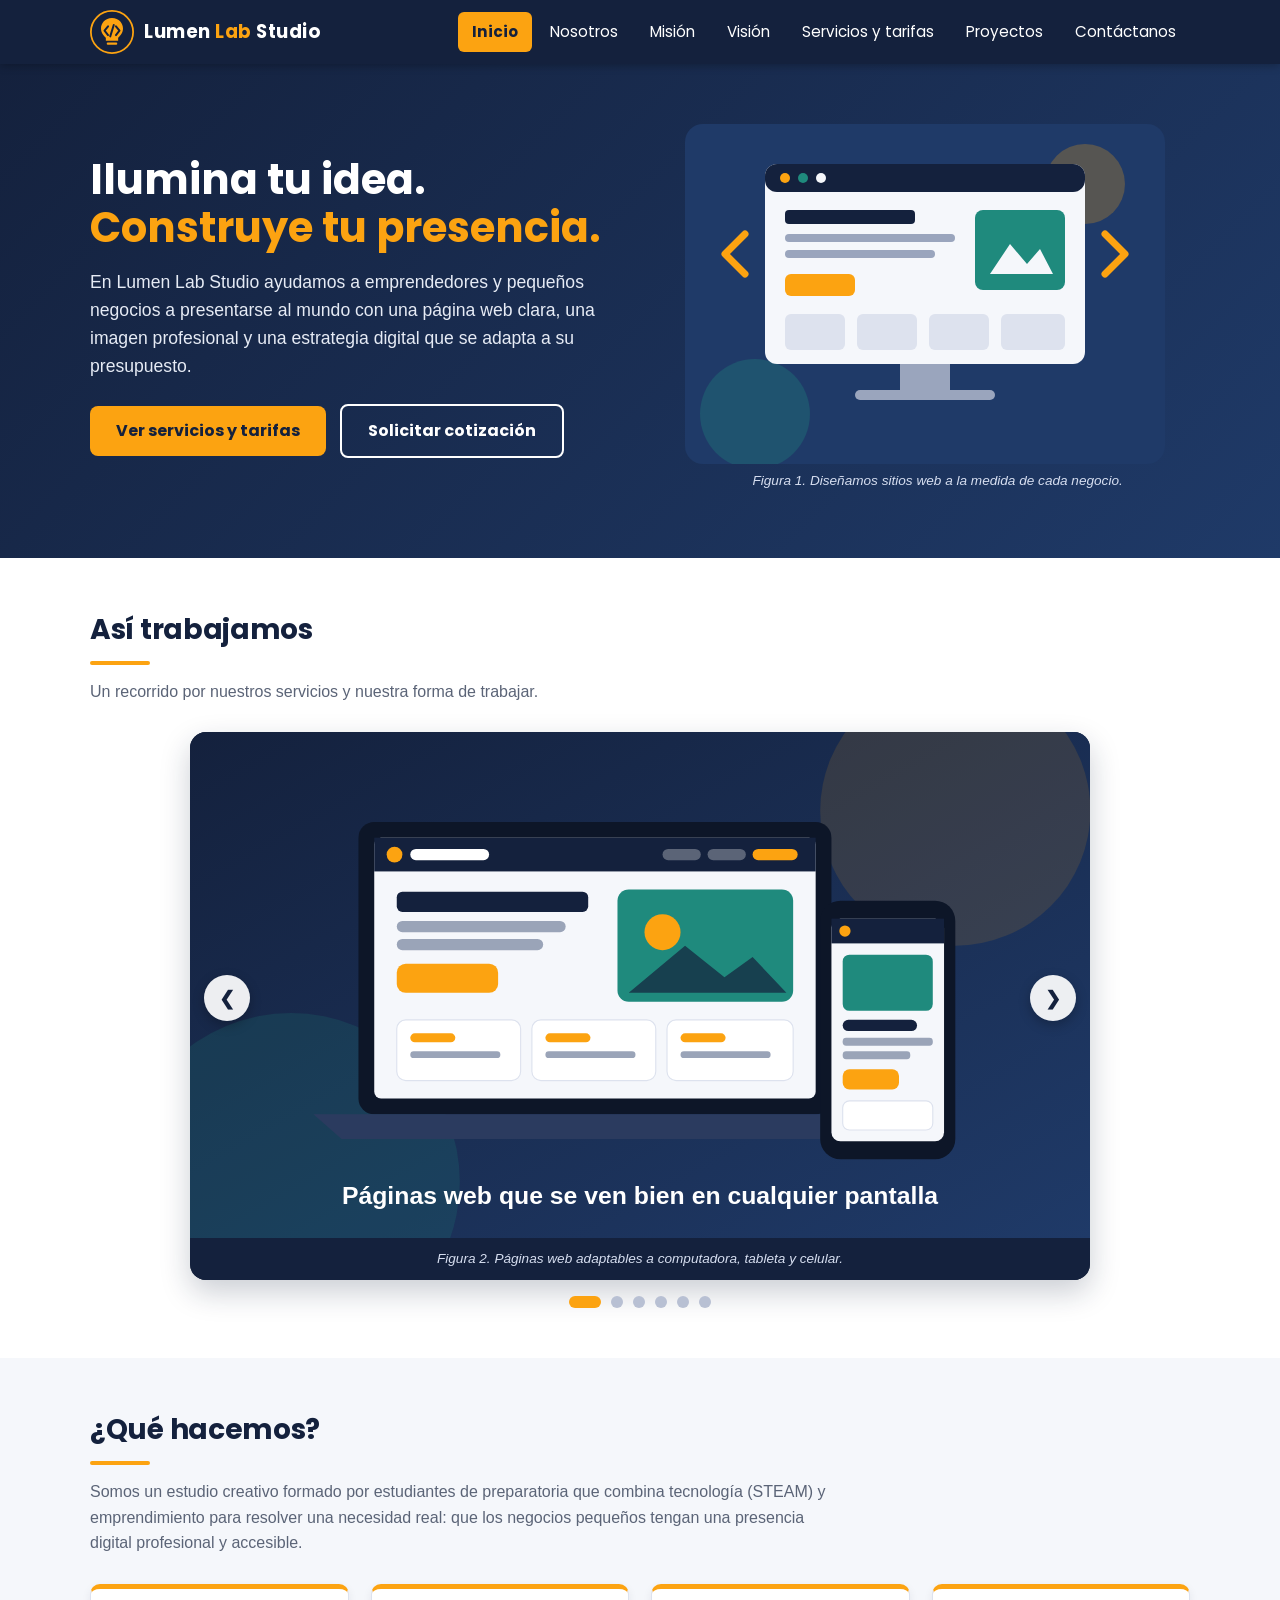
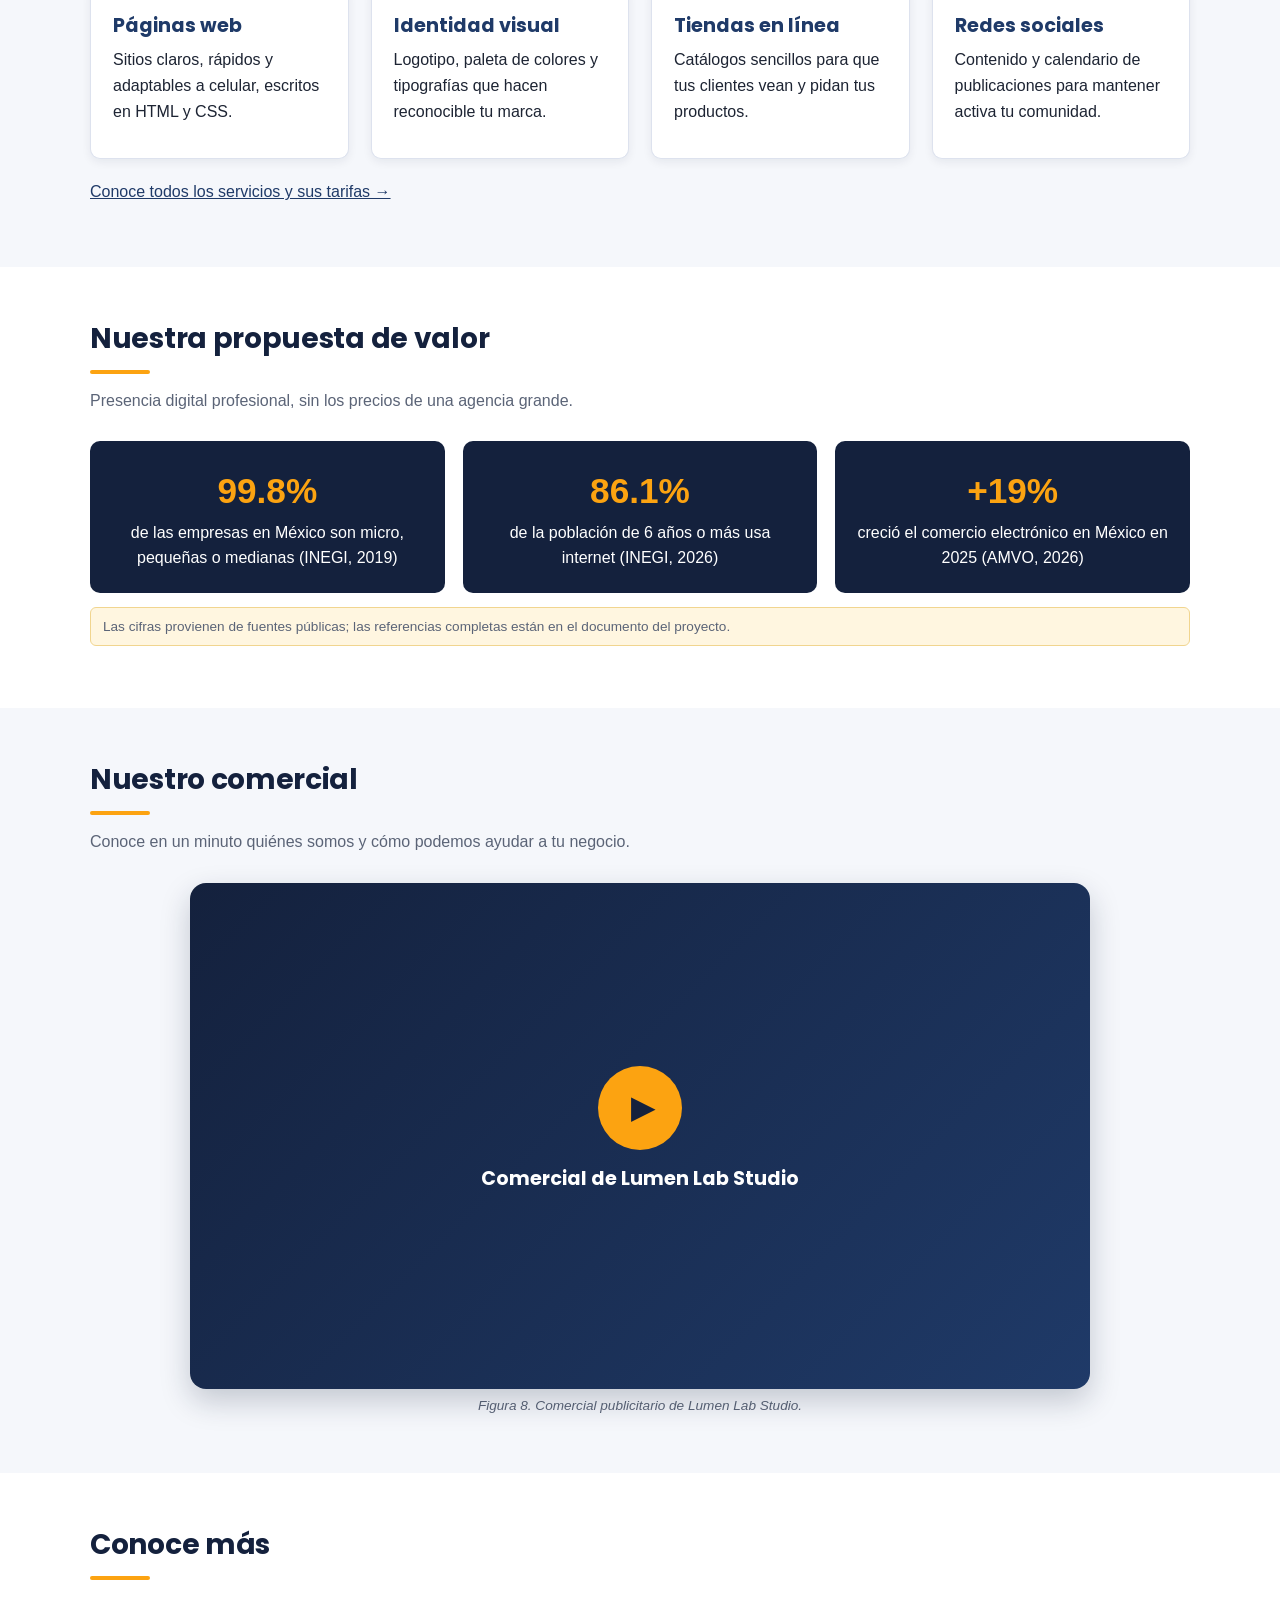
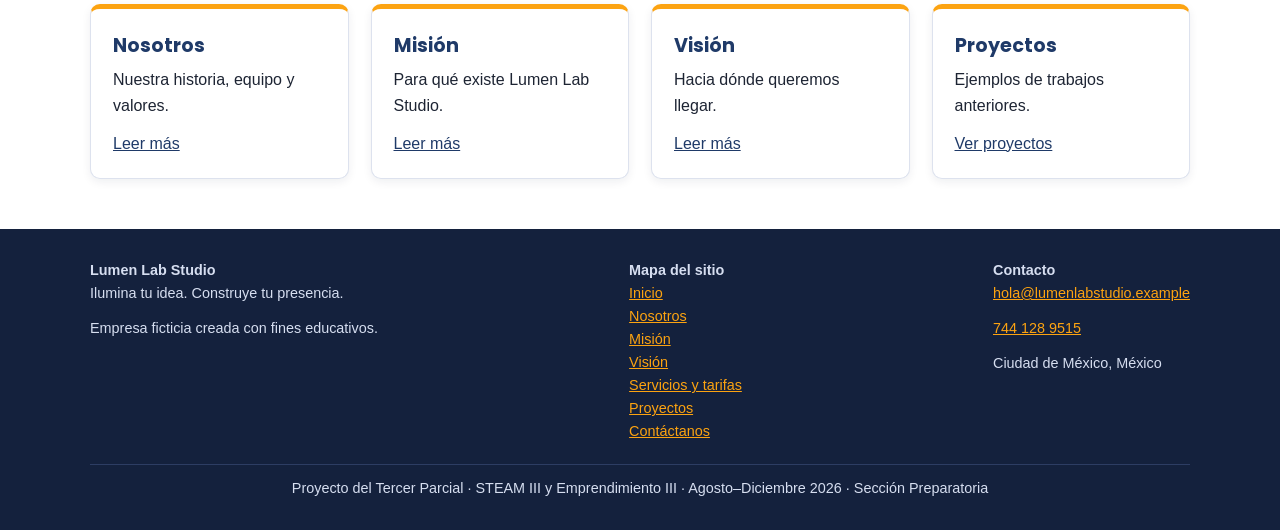
==== index.html @ a85b3c21 "Portafolio Lumen Lab Studio - Tercer parcial" ====
<!DOCTYPE html>
<html lang="es">
<head>
  <meta charset="UTF-8">
  <meta name="viewport" content="width=device-width, initial-scale=1.0">
  <meta name="description" content="Lumen Lab Studio: diseño web, identidad visual y presencia digital para pequeños negocios.">
  <title>Inicio | Lumen Lab Studio</title>
  <link rel="icon" type="image/svg+xml" href="img/logo.svg">
  <link rel="preconnect" href="https://fonts.googleapis.com">
  <link rel="preconnect" href="https://fonts.gstatic.com" crossorigin>
  <link rel="stylesheet" href="https://fonts.googleapis.com/css2?family=Poppins:wght@500;600;700&display=swap">
  <link rel="stylesheet" href="css/estilos.css">
</head>
<body>
  <header class="sitio">
    <div class="contenedor">
      <a class="marca" href="index.html" aria-label="Lumen Lab Studio, ir al inicio">
        <img src="img/logo.svg" alt="Logotipo de Lumen Lab Studio">
        <span>Lumen <em>Lab</em> Studio</span>
      </a>
      <nav aria-label="Navegación principal">
        <ul>
        <li><a href="index.html" class="activo" aria-current="page">Inicio</a></li>
        <li><a href="nosotros.html">Nosotros</a></li>
        <li><a href="mision.html">Misión</a></li>
        <li><a href="vision.html">Visión</a></li>
        <li><a href="servicios.html">Servicios y tarifas</a></li>
        <li><a href="proyectos.html">Proyectos</a></li>
        <li><a href="contactanos.html">Contáctanos</a></li>
        </ul>
      </nav>
    </div>
  </header>

  <main>
    <section class="hero">
      <div class="contenedor">
        <div>
          <h1>Ilumina tu idea.<br><span>Construye tu presencia.</span></h1>
          <p>En Lumen Lab Studio ayudamos a emprendedores y pequeños negocios a presentarse al mundo con una página web clara, una imagen profesional y una estrategia digital que se adapta a su presupuesto.</p>
          <a class="boton" href="servicios.html">Ver servicios y tarifas</a>
          <a class="boton secundario" href="contactanos.html">Solicitar cotización</a>
        </div>
        <figure>
          <img src="img/hero.svg" alt="Ilustración de una computadora mostrando una página web en construcción" width="480" height="340">
          <figcaption style="color:#d6def0">Figura 1. Diseñamos sitios web a la medida de cada negocio.</figcaption>
        </figure>
      </div>
    </section>

    <section class="alterna">
      <div class="contenedor">
        <h2>Así trabajamos</h2>
        <p class="intro">Un recorrido por nuestros servicios y nuestra forma de trabajar.</p>
        <div class="carrusel" aria-roledescription="carrusel" aria-label="Galería de servicios de Lumen Lab Studio">
          <div class="carrusel-ventana">
            <div class="carrusel-pista">
              <figure class="diapositiva">
                <img src="img/servicio-web.svg" alt="Página web mostrada en una computadora portátil y en un celular" width="800" height="450">
                <figcaption>Figura 2. Páginas web adaptables a computadora, tableta y celular.</figcaption>
              </figure>
              <figure class="diapositiva">
                <img src="img/servicio-tienda.svg" alt="Tienda en línea en un celular con catálogo de productos y botón de pedido por WhatsApp" width="800" height="450">
                <figcaption>Figura 3. Tiendas en línea con pedido por WhatsApp.</figcaption>
              </figure>
              <figure class="diapositiva">
                <img src="img/servicio-identidad.svg" alt="Logotipo, paleta de colores y tipografía de una marca" width="800" height="450">
                <figcaption>Figura 4. Identidad visual: logotipo, colores y tipografía.</figcaption>
              </figure>
              <figure class="diapositiva">
                <img src="img/servicio-redes.svg" alt="Publicaciones de redes sociales en un celular y calendario de contenido" width="800" height="450">
                <figcaption>Figura 5. Gestión de redes sociales con calendario mensual.</figcaption>
              </figure>
              <figure class="diapositiva">
                <img src="img/servicio-mantenimiento.svg" alt="Ventana de navegador revisada, engrane y medidor de velocidad" width="800" height="450">
                <figcaption>Figura 6. Mantenimiento para que tu sitio siempre funcione.</figcaption>
              </figure>
              <figure class="diapositiva">
                <img src="img/carrusel-proceso.svg" alt="Proceso de trabajo en cuatro pasos: escuchar, diseñar, desarrollar y acompañar" width="800" height="450">
                <figcaption>Figura 7. Nuestro proceso de trabajo en cuatro pasos.</figcaption>
              </figure>
            </div>
          </div>
          <button type="button" class="carrusel-boton carrusel-anterior" aria-label="Imagen anterior">&#10094;</button>
          <button type="button" class="carrusel-boton carrusel-siguiente" aria-label="Imagen siguiente">&#10095;</button>
          <div class="carrusel-puntos"></div>
        </div>
      </div>
    </section>

    <section>
      <div class="contenedor">
        <h2>¿Qué hacemos?</h2>
        <p class="intro">Somos un estudio creativo formado por estudiantes de preparatoria que combina tecnología (STEAM) y emprendimiento para resolver una necesidad real: que los negocios pequeños tengan una presencia digital profesional y accesible.</p>
        <div class="rejilla">
          <article class="tarjeta">
            <h3>Páginas web</h3>
            <p>Sitios claros, rápidos y adaptables a celular, escritos en HTML y CSS.</p>
          </article>
          <article class="tarjeta">
            <h3>Identidad visual</h3>
            <p>Logotipo, paleta de colores y tipografías que hacen reconocible tu marca.</p>
          </article>
          <article class="tarjeta">
            <h3>Tiendas en línea</h3>
            <p>Catálogos sencillos para que tus clientes vean y pidan tus productos.</p>
          </article>
          <article class="tarjeta">
            <h3>Redes sociales</h3>
            <p>Contenido y calendario de publicaciones para mantener activa tu comunidad.</p>
          </article>
        </div>
        <p style="margin-top:20px"><a href="servicios.html">Conoce todos los servicios y sus tarifas &rarr;</a></p>
      </div>
    </section>

    <section class="alterna">
      <div class="contenedor">
        <h2>Nuestra propuesta de valor</h2>
        <p class="intro">Presencia digital profesional, sin los precios de una agencia grande.</p>
        <div class="estadisticas">
          <div class="estadistica"><strong>99.8%</strong>de las empresas en México son micro, pequeñas o medianas (INEGI, 2019)</div>
          <div class="estadistica"><strong>86.1%</strong>de la población de 6 años o más usa internet (INEGI, 2026)</div>
          <div class="estadistica"><strong>+19%</strong>creció el comercio electrónico en México en 2025 (AMVO, 2026)</div>
        </div>
        <p class="nota">Las cifras provienen de fuentes públicas; las referencias completas están en el documento del proyecto.</p>
      </div>
    </section>

    <section id="comercial">
      <div class="contenedor">
        <h2>Nuestro comercial</h2>
        <p class="intro">Conoce en un minuto quiénes somos y cómo podemos ayudar a tu negocio.</p>
        <figure class="video">
          <!-- Para mostrar el video: cambia VIDEO_ID por el código del video de YouTube
               (lo que va después de "v=" en el enlace) y borra el div "video-pendiente". -->
          <div class="video-marco">
            <div class="video-pendiente">
              <span aria-hidden="true">&#9654;</span>
              <p>Comercial de Lumen Lab Studio</p>
            </div>
            <!-- <iframe src="https://www.youtube.com/embed/VIDEO_ID" title="Comercial de Lumen Lab Studio" allow="accelerometer; autoplay; clipboard-write; encrypted-media; gyroscope; picture-in-picture" allowfullscreen></iframe> -->
          </div>
          <figcaption>Figura 8. Comercial publicitario de Lumen Lab Studio.</figcaption>
        </figure>
      </div>
    </section>

    <section class="alterna">
      <div class="contenedor">
        <h2>Conoce más</h2>
        <div class="rejilla">
          <article class="tarjeta"><h3>Nosotros</h3><p>Nuestra historia, equipo y valores.</p><a href="nosotros.html">Leer más</a></article>
          <article class="tarjeta"><h3>Misión</h3><p>Para qué existe Lumen Lab Studio.</p><a href="mision.html">Leer más</a></article>
          <article class="tarjeta"><h3>Visión</h3><p>Hacia dónde queremos llegar.</p><a href="vision.html">Leer más</a></article>
          <article class="tarjeta"><h3>Proyectos</h3><p>Ejemplos de trabajos anteriores.</p><a href="proyectos.html">Ver proyectos</a></article>
        </div>
      </div>
    </section>
  </main>

  <footer class="sitio">
    <div class="contenedor">
      <div>
        <strong>Lumen Lab Studio</strong>
        <p>Ilumina tu idea. Construye tu presencia.</p>
        <p>Empresa ficticia creada con fines educativos.</p>
      </div>
      <div>
        <strong>Mapa del sitio</strong>
        <ul>
          <li><a href="index.html">Inicio</a></li>
          <li><a href="nosotros.html">Nosotros</a></li>
          <li><a href="mision.html">Misión</a></li>
          <li><a href="vision.html">Visión</a></li>
          <li><a href="servicios.html">Servicios y tarifas</a></li>
          <li><a href="proyectos.html">Proyectos</a></li>
          <li><a href="contactanos.html">Contáctanos</a></li>
        </ul>
      </div>
      <div>
        <strong>Contacto</strong>
        <p><a href="mailto:hola@lumenlabstudio.example">hola@lumenlabstudio.example</a></p>
        <p><a href="tel:+527441289515">744 128 9515</a></p>
        <p>Ciudad de México, México</p>
      </div>
      <p class="legal">Proyecto del Tercer Parcial &middot; STEAM III y Emprendimiento III &middot; Agosto&ndash;Diciembre 2026 &middot; Sección Preparatoria</p>
    </div>
  </footer>
  <script src="js/carrusel.js"></script>
</body>
</html>
---- css/estilos.css ----
/* Lumen Lab Studio - Hoja de estilos común a todas las páginas */
:root {
  --azul: #14213d;
  --azul-medio: #1f3a68;
  --ambar: #fca311;
  --ambar-oscuro: #b36f00;
  --turquesa: #1f8a7d;
  --claro: #f5f7fb;
  --blanco: #ffffff;
  --texto: #1d2433;
  --gris: #5b6477;
  --borde: #dde2ee;
}

* { box-sizing: border-box; margin: 0; padding: 0; }

html { scroll-behavior: smooth; }

body {
  font-family: Arial, Helvetica, sans-serif;
  color: var(--texto);
  background: var(--claro);
  line-height: 1.6;
}

img { max-width: 100%; height: auto; display: block; }

a { color: var(--azul-medio); }

.contenedor { width: min(1100px, 92%); margin: 0 auto; }

/* ---------- Encabezado y navegación ---------- */
header.sitio {
  background: var(--azul);
  position: sticky;
  top: 0;
  z-index: 10;
  box-shadow: 0 2px 8px rgba(0, 0, 0, 0.25);
}

header.sitio .contenedor {
  display: flex;
  align-items: center;
  justify-content: space-between;
  flex-wrap: wrap;
  gap: 10px;
  padding: 10px 0;
}

.marca { display: flex; align-items: center; gap: 10px; text-decoration: none; }
.marca img { width: 44px; height: 44px; }
.marca span { color: var(--blanco); font-weight: bold; font-size: 1.15rem; letter-spacing: 0.5px; }
.marca span em { color: var(--ambar); font-style: normal; }

nav ul { list-style: none; display: flex; flex-wrap: wrap; gap: 4px; }

nav a {
  display: block;
  color: var(--blanco);
  text-decoration: none;
  padding: 8px 14px;
  border-radius: 6px;
  font-size: 0.95rem;
  transition: background 0.2s, color 0.2s;
}

nav a:hover { background: var(--azul-medio); }
nav a.activo { background: var(--ambar); color: var(--azul); font-weight: bold; }

/* ---------- Portada (hero) ---------- */
.hero {
  background: linear-gradient(135deg, var(--azul) 0%, var(--azul-medio) 100%);
  color: var(--blanco);
  padding: 60px 0;
}

.hero .contenedor {
  display: grid;
  grid-template-columns: 1.1fr 1fr;
  gap: 40px;
  align-items: center;
}

.hero h1 { font-size: 2.6rem; line-height: 1.15; margin-bottom: 16px; }
.hero h1 span { color: var(--ambar); }
.hero p { font-size: 1.1rem; margin-bottom: 24px; color: #e6ebf5; }

.boton {
  display: inline-block;
  background: var(--ambar);
  color: var(--azul);
  font-weight: bold;
  text-decoration: none;
  padding: 12px 26px;
  border-radius: 8px;
  margin-right: 10px;
  margin-bottom: 8px;
  transition: transform 0.2s, background 0.2s;
}

.boton:hover { background: #ffb938; transform: translateY(-2px); }

.boton.secundario {
  background: transparent;
  color: var(--blanco);
  border: 2px solid var(--blanco);
}

.boton.secundario:hover { background: rgba(255, 255, 255, 0.15); }

/* Encabezado de páginas internas */
.titulo-pagina {
  background: linear-gradient(135deg, var(--azul) 0%, var(--azul-medio) 100%);
  color: var(--blanco);
  padding: 44px 0;
  text-align: center;
}

.titulo-pagina h1 { font-size: 2.2rem; }
.titulo-pagina p { color: #d6def0; margin-top: 8px; }

/* ---------- Secciones ---------- */
main section { padding: 50px 0; }
main section.alterna { background: var(--blanco); }

h2 {
  color: var(--azul);
  font-size: 1.75rem;
  margin-bottom: 8px;
}

h2::after {
  content: "";
  display: block;
  width: 60px;
  height: 4px;
  background: var(--ambar);
  border-radius: 2px;
  margin-top: 8px;
}

h3 { color: var(--azul-medio); margin: 14px 0 6px; font-size: 1.2rem; }

p { margin-bottom: 12px; }

.intro { color: var(--gris); max-width: 760px; margin: 14px 0 28px; }

.dos-columnas {
  display: grid;
  grid-template-columns: 1fr 1fr;
  gap: 36px;
  align-items: center;
  margin-top: 20px;
}

/* ---------- Tarjetas ---------- */
.rejilla {
  display: grid;
  grid-template-columns: repeat(auto-fit, minmax(240px, 1fr));
  gap: 22px;
  margin-top: 24px;
}

.tarjeta {
  background: var(--blanco);
  border: 1px solid var(--borde);
  border-top: 5px solid var(--ambar);
  border-radius: 10px;
  padding: 22px;
  box-shadow: 0 3px 10px rgba(20, 33, 61, 0.07);
  transition: transform 0.2s, box-shadow 0.2s;
}

.tarjeta:hover { transform: translateY(-4px); box-shadow: 0 8px 18px rgba(20, 33, 61, 0.14); }
.tarjeta h3 { margin-top: 0; }
.tarjeta .precio { color: var(--turquesa); font-weight: bold; font-size: 1.2rem; }
.tarjeta ul { margin: 10px 0 0 18px; color: var(--gris); font-size: 0.95rem; }

.tarjeta.proyecto { padding: 0; overflow: hidden; border-top-width: 1px; }
.tarjeta.proyecto figure { background: var(--azul); }
.tarjeta.proyecto .cuerpo { padding: 18px 22px 22px; }

figure figcaption {
  font-size: 0.85rem;
  color: var(--gris);
  text-align: center;
  padding: 6px 8px;
  font-style: italic;
}

.tarjeta.proyecto figcaption { background: var(--claro); }

/* Valores */
.valor { text-align: center; }
.valor .icono {
  width: 56px; height: 56px; margin: 0 auto 10px;
  border-radius: 50%;
  background: var(--azul);
  color: var(--ambar);
  display: flex; align-items: center; justify-content: center;
  font-size: 1.6rem; font-weight: bold;
}

/* Estadísticas */
.estadisticas {
  display: grid;
  grid-template-columns: repeat(auto-fit, minmax(180px, 1fr));
  gap: 18px;
  margin-top: 26px;
}

.estadistica {
  background: var(--azul);
  color: var(--blanco);
  border-radius: 10px;
  padding: 22px;
  text-align: center;
}

.estadistica strong { display: block; font-size: 2.2rem; color: var(--ambar); }

/* Bloque de cita (misión / visión) */
.destacado {
  background: var(--blanco);
  border-left: 6px solid var(--ambar);
  padding: 24px 28px;
  border-radius: 0 10px 10px 0;
  box-shadow: 0 3px 10px rgba(20, 33, 61, 0.08);
  font-size: 1.15rem;
  margin: 22px 0;
}

/* Tabla de precios */
table {
  width: 100%;
  border-collapse: collapse;
  background: var(--blanco);
  margin-top: 20px;
  border-radius: 10px;
  overflow: hidden;
}

caption { text-align: left; font-style: italic; color: var(--gris); padding: 6px 2px; }
th { background: var(--azul); color: var(--blanco); text-align: left; padding: 12px; }
td { padding: 12px; border-bottom: 1px solid var(--borde); }
tr:nth-child(even) td { background: var(--claro); }

/* Testimonios */
blockquote {
  background: var(--blanco);
  border-left: 5px solid var(--turquesa);
  padding: 16px 20px;
  border-radius: 0 10px 10px 0;
  color: var(--gris);
  font-style: italic;
  box-shadow: 0 3px 10px rgba(20, 33, 61, 0.07);
}

blockquote cite { display: block; margin-top: 8px; font-style: normal; font-weight: bold; color: var(--azul); }

/* Contacto */
form { background: var(--blanco); padding: 26px; border-radius: 10px; border: 1px solid var(--borde); }
label { display: block; font-weight: bold; margin: 12px 0 4px; color: var(--azul); }

input, select, textarea {
  width: 100%;
  padding: 10px 12px;
  border: 1px solid #b8c0d3;
  border-radius: 6px;
  font-family: inherit;
  font-size: 1rem;
}

input:focus, select:focus, textarea:focus { outline: 3px solid var(--ambar); border-color: var(--azul); }
textarea { min-height: 120px; resize: vertical; }
form button { margin-top: 16px; border: none; cursor: pointer; font-size: 1rem; }

.datos-contacto { list-style: none; }
.datos-contacto li { padding: 10px 0; border-bottom: 1px solid var(--borde); }
.datos-contacto strong { color: var(--azul); display: block; }

.nota {
  font-size: 0.85rem;
  color: var(--gris);
  background: #fff6e0;
  border: 1px solid #f1d58f;
  padding: 8px 12px;
  border-radius: 6px;
  margin-top: 14px;
}

/* ---------- Pie de página ---------- */
footer.sitio {
  background: var(--azul);
  color: #d6def0;
  padding: 30px 0 18px;
  font-size: 0.9rem;
}

footer.sitio .contenedor {
  display: flex;
  flex-wrap: wrap;
  justify-content: space-between;
  gap: 20px;
}

footer.sitio a { color: var(--ambar); }
footer.sitio ul { list-style: none; }
footer.sitio .legal { width: 100%; border-top: 1px solid #2d3d63; padding-top: 12px; text-align: center; }

/* ---------- Tercer parcial: tipografía de títulos ---------- */
h1, h2, h3, .marca span, .boton, nav a { font-family: "Poppins", Arial, Helvetica, sans-serif; }
h2 { letter-spacing: -0.3px; }

/* ---------- Carrusel de imágenes ---------- */
.carrusel {
  position: relative;
  max-width: 900px;
  margin: 10px auto 0;
}

.carrusel-ventana {
  overflow: hidden;
  border-radius: 16px;
  box-shadow: 0 12px 30px rgba(20, 33, 61, 0.22);
  background: var(--azul);
}

.carrusel-pista {
  display: flex;
  transition: transform 0.7s ease-in-out;
}

.diapositiva { flex: 0 0 100%; }
.diapositiva img { width: 100%; aspect-ratio: 16 / 9; object-fit: cover; }
.diapositiva figcaption { background: var(--azul); color: #d6def0; padding: 10px 14px; }

.carrusel-boton {
  position: absolute;
  top: calc(50% - 22px);
  transform: translateY(-50%);
  width: 46px;
  height: 46px;
  border: none;
  border-radius: 50%;
  background: rgba(255, 255, 255, 0.92);
  color: var(--azul);
  font-size: 1.2rem;
  font-weight: bold;
  cursor: pointer;
  box-shadow: 0 4px 12px rgba(0, 0, 0, 0.25);
  transition: background 0.2s, transform 0.2s;
}

.carrusel-boton:hover { background: var(--ambar); transform: translateY(-50%) scale(1.08); }
.carrusel-anterior { left: 14px; }
.carrusel-siguiente { right: 14px; }

.carrusel-puntos { display: flex; justify-content: center; gap: 10px; margin-top: 16px; }

.carrusel-puntos button {
  width: 12px;
  height: 12px;
  border-radius: 6px;
  border: none;
  background: #b8c0d3;
  cursor: pointer;
  transition: width 0.3s, background 0.3s;
}

.carrusel-puntos button.activo { width: 32px; background: var(--ambar); }

/* ---------- Tarjetas de servicios con imagen ---------- */
.rejilla.servicios { grid-template-columns: repeat(auto-fit, minmax(300px, 1fr)); }
.tarjeta.servicio { padding: 0; overflow: hidden; display: flex; flex-direction: column; }
.tarjeta.servicio figure { background: var(--azul); }
.tarjeta.servicio figure img { width: 100%; aspect-ratio: 16 / 9; object-fit: cover; }
.tarjeta.servicio figcaption { background: var(--claro); }
.tarjeta.servicio .cuerpo { padding: 18px 22px 22px; display: flex; flex-direction: column; flex: 1; }
.tarjeta.servicio .boton { align-self: flex-start; margin-top: auto; padding: 10px 22px; }
.tarjeta.servicio ul { margin-bottom: 18px; }
.tarjeta .tiempo { color: var(--gris); font-size: 0.9rem; margin-bottom: 4px; }
.tarjeta.servicio.destacada { border: 2px solid var(--ambar); border-top-width: 5px; }

.etiqueta {
  align-self: flex-start;
  background: var(--ambar);
  color: var(--azul);
  font-weight: bold;
  font-size: 0.75rem;
  text-transform: uppercase;
  letter-spacing: 1px;
  padding: 4px 10px;
  border-radius: 20px;
  margin-bottom: 8px;
}

/* ---------- Video comercial ---------- */
.video { max-width: 900px; margin: 10px auto 0; }

.video-marco {
  position: relative;
  aspect-ratio: 16 / 9;
  border-radius: 16px;
  overflow: hidden;
  background: linear-gradient(135deg, var(--azul) 0%, var(--azul-medio) 100%);
  box-shadow: 0 12px 30px rgba(20, 33, 61, 0.22);
}

.video-marco iframe { position: absolute; inset: 0; width: 100%; height: 100%; border: 0; }

.video-pendiente {
  position: absolute;
  inset: 0;
  display: flex;
  flex-direction: column;
  align-items: center;
  justify-content: center;
  color: var(--blanco);
  text-align: center;
}

.video-pendiente span {
  width: 84px;
  height: 84px;
  border-radius: 50%;
  background: var(--ambar);
  color: var(--azul);
  font-size: 2rem;
  display: flex;
  align-items: center;
  justify-content: center;
  margin-bottom: 14px;
  padding-left: 6px;
}

.video-pendiente p { font-family: "Poppins", Arial, sans-serif; font-weight: bold; font-size: 1.2rem; }

/* ---------- Adaptación a pantallas pequeñas ---------- */
@media (max-width: 800px) {
  .hero .contenedor, .dos-columnas { grid-template-columns: 1fr; }
  .hero h1 { font-size: 2rem; }
  header.sitio { position: static; }
  table { font-size: 0.9rem; }
  .carrusel-boton { width: 38px; height: 38px; font-size: 1rem; }
  .rejilla.servicios { grid-template-columns: 1fr; }
}
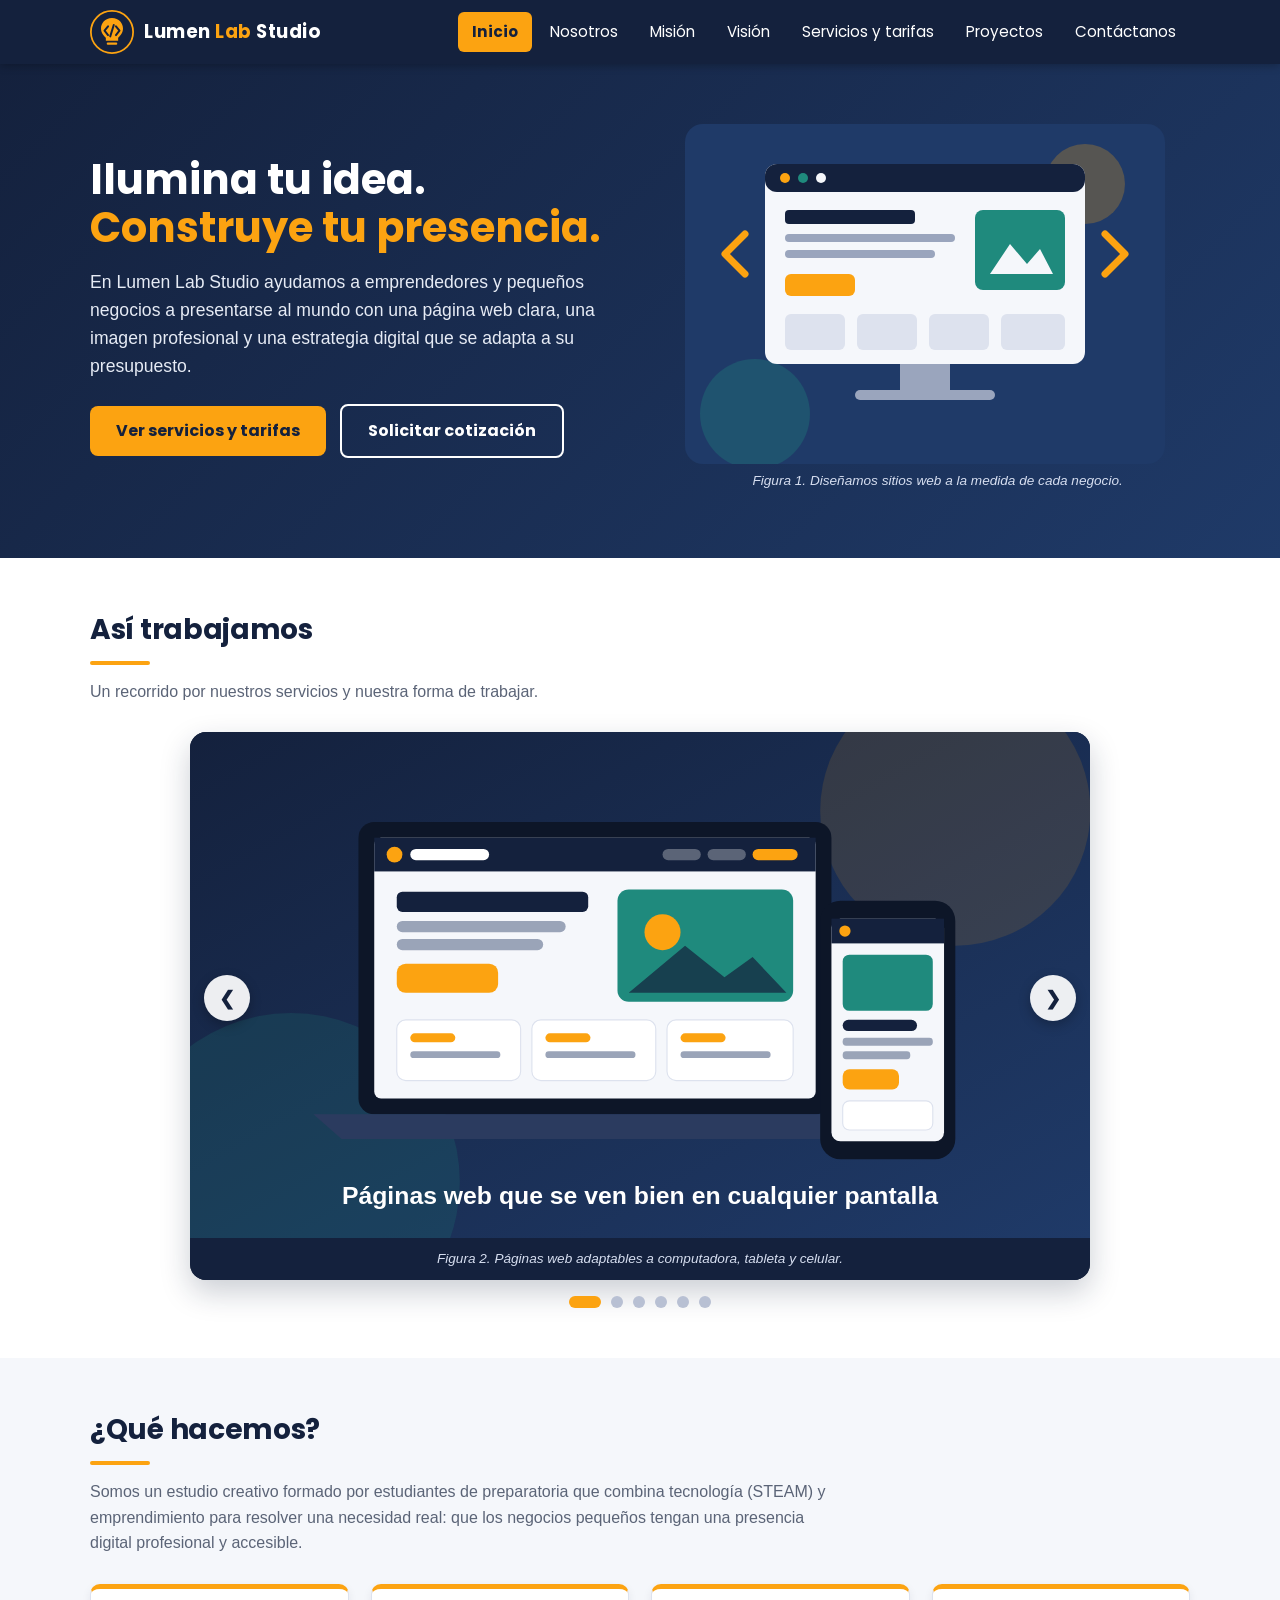
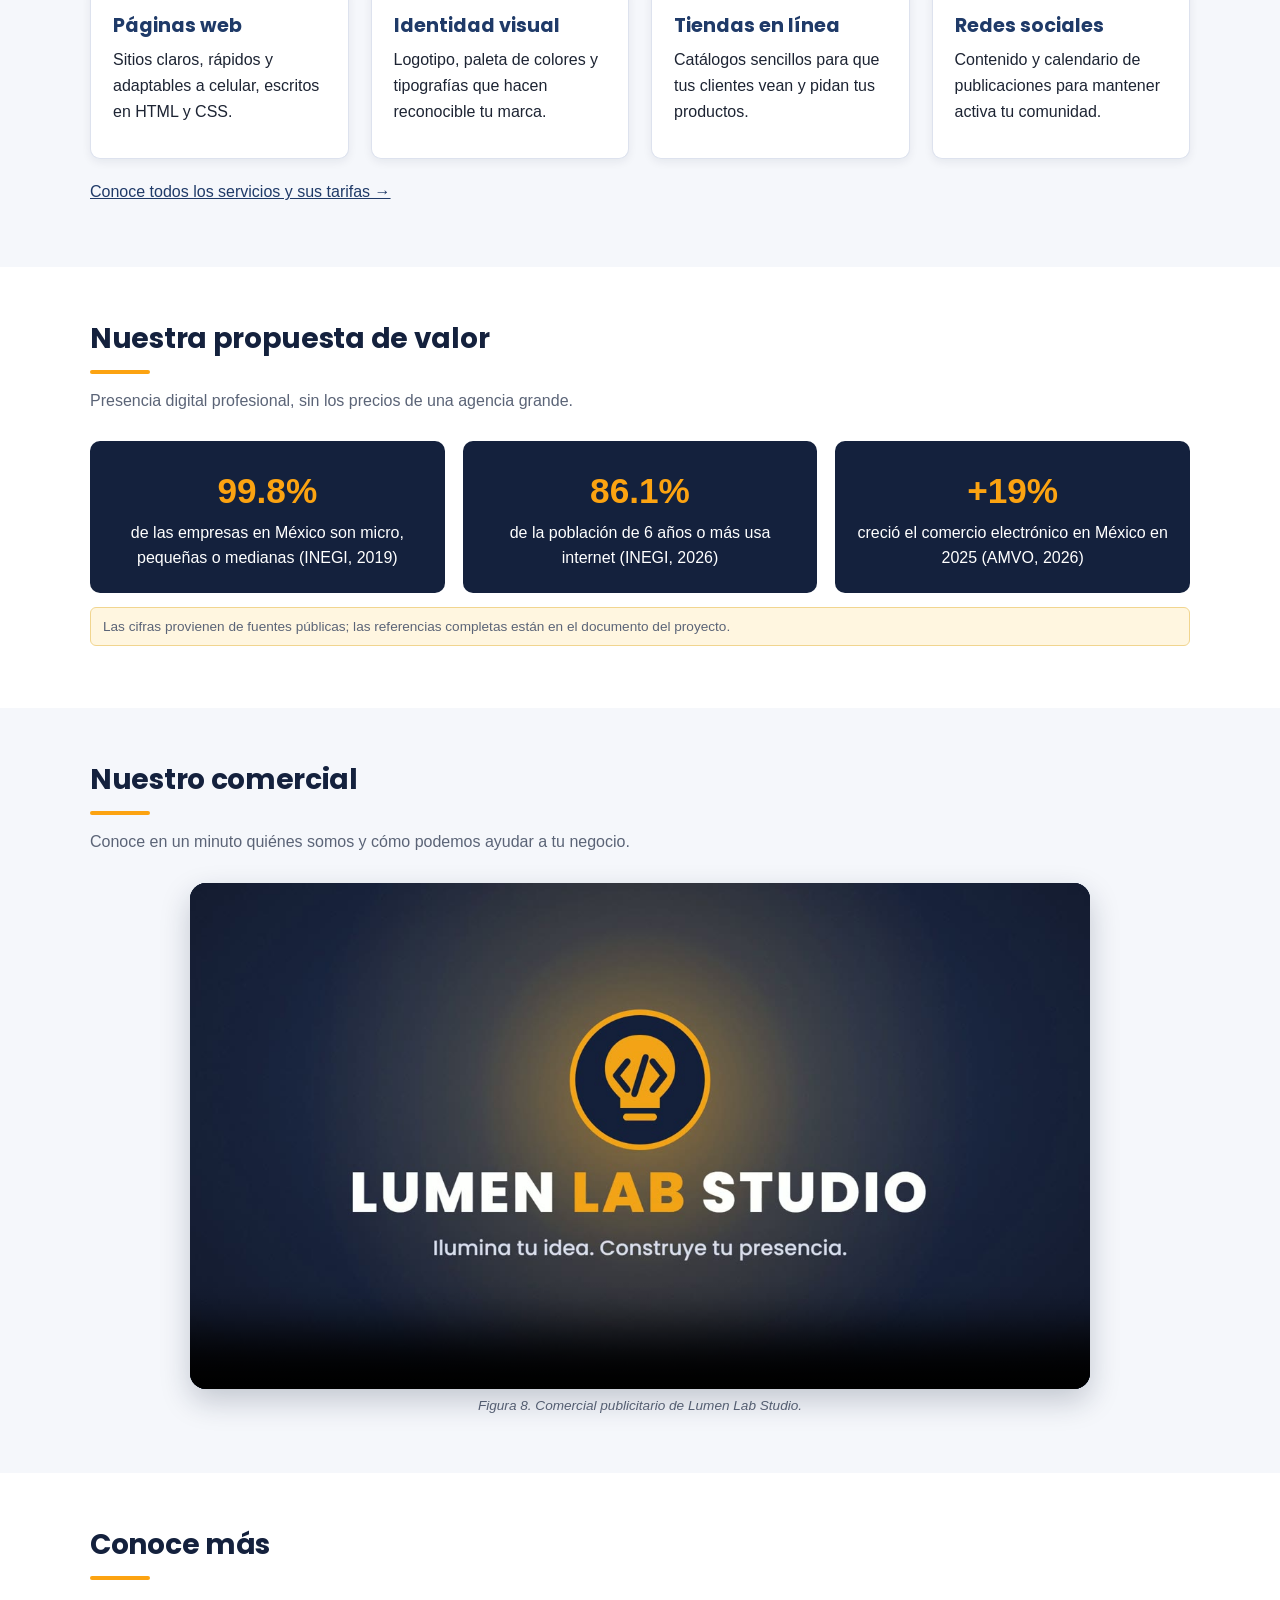
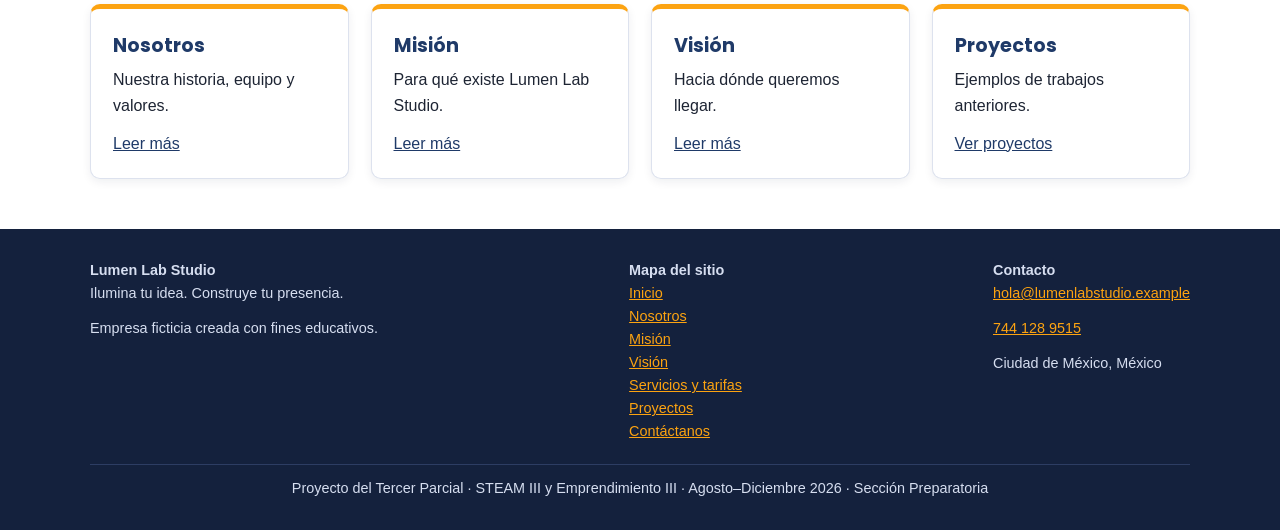
==== commit 9bed2cc9: "Agrega comercial en video" ====
--- a/index.html
+++ b/index.html
@@ -132,14 +132,11 @@
         <h2>Nuestro comercial</h2>
         <p class="intro">Conoce en un minuto quiénes somos y cómo podemos ayudar a tu negocio.</p>
         <figure class="video">
-          <!-- Para mostrar el video: cambia VIDEO_ID por el código del video de YouTube
-               (lo que va después de "v=" en el enlace) y borra el div "video-pendiente". -->
           <div class="video-marco">
-            <div class="video-pendiente">
-              <span aria-hidden="true">&#9654;</span>
-              <p>Comercial de Lumen Lab Studio</p>
-            </div>
-            <!-- <iframe src="https://www.youtube.com/embed/VIDEO_ID" title="Comercial de Lumen Lab Studio" allow="accelerometer; autoplay; clipboard-write; encrypted-media; gyroscope; picture-in-picture" allowfullscreen></iframe> -->
+            <video controls preload="metadata" poster="video/portada.jpg" playsinline>
+              <source src="video/comercial.mp4" type="video/mp4">
+              Tu navegador no puede reproducir el video.
+            </video>
           </div>
           <figcaption>Figura 8. Comercial publicitario de Lumen Lab Studio.</figcaption>
         </figure>
--- a/css/estilos.css
+++ b/css/estilos.css
@@ -407,7 +407,7 @@
   box-shadow: 0 12px 30px rgba(20, 33, 61, 0.22);
 }
 
-.video-marco iframe { position: absolute; inset: 0; width: 100%; height: 100%; border: 0; }
+.video-marco iframe, .video-marco video { position: absolute; inset: 0; width: 100%; height: 100%; border: 0; background: var(--azul); }
 
 .video-pendiente {
   position: absolute;
